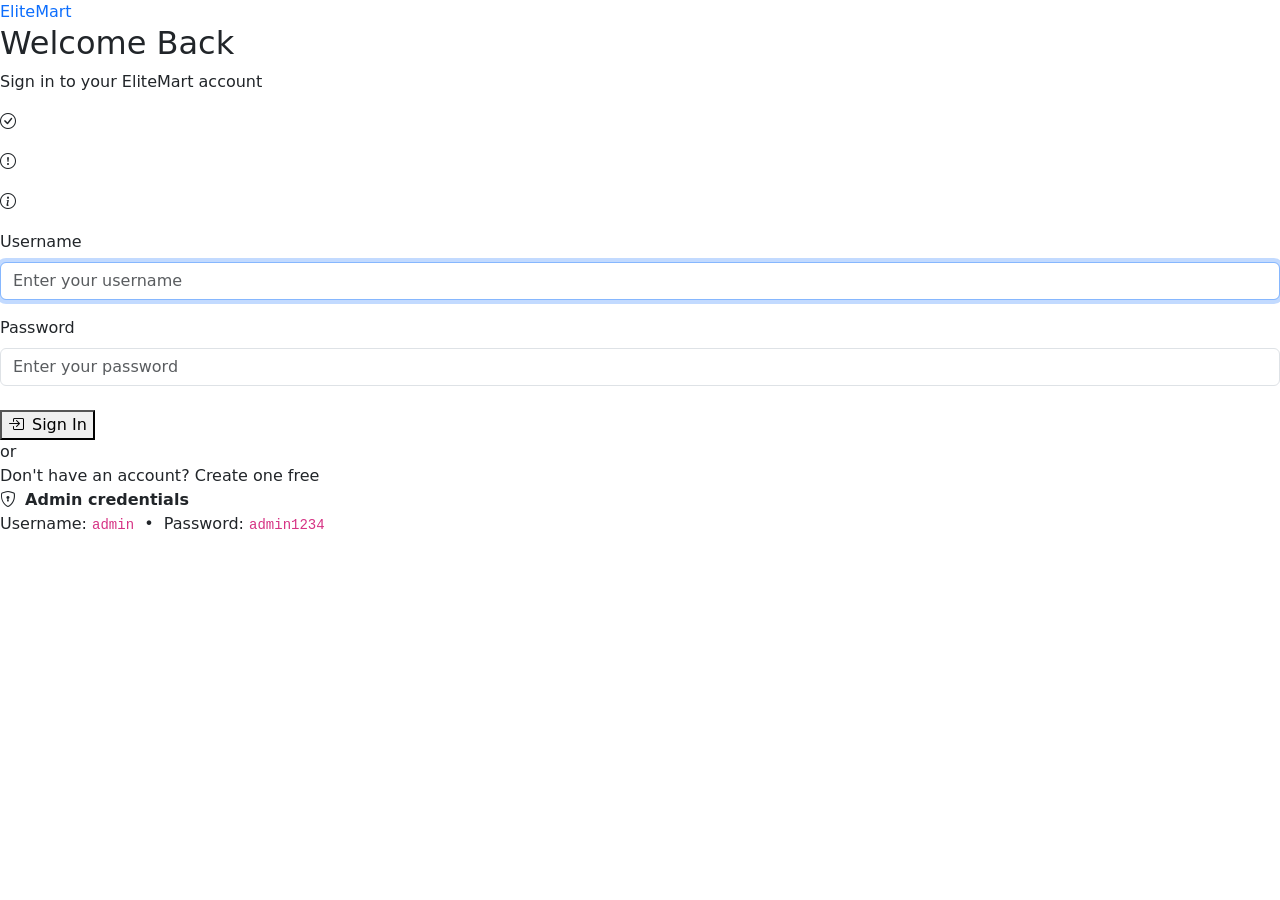
==== src/main/resources/templates/login.html @ 28c64182 "initial commit" ====
<!DOCTYPE html>
<html xmlns:th="http://www.thymeleaf.org">
<head>
  <meta charset="UTF-8">
  <meta name="viewport" content="width=device-width, initial-scale=1.0">
  <title>Sign In — EliteMart</title>
  <link rel="stylesheet" href="https://cdn.jsdelivr.net/npm/bootstrap@5.3.2/dist/css/bootstrap.min.css">
  <link rel="stylesheet" href="https://cdn.jsdelivr.net/npm/bootstrap-icons@1.11.3/font/bootstrap-icons.min.css">
  <link th:href="@{/css/style.css}" rel="stylesheet">
</head>
<body>

  <section class="auth-section">
    <div class="auth-card fade-in-up">

      <!-- Brand -->
      <a th:href="@{/}" class="auth-brand text-decoration-none">
        <span class="brand-elite">Elite</span><span class="brand-mart">Mart</span>
      </a>

      <h2 class="auth-title">Welcome Back</h2>
      <p class="auth-subtitle">Sign in to your EliteMart account</p>

      <!-- Alerts -->
      <div th:if="${success}" class="alert-success-custom mb-3">
        <i class="bi bi-check-circle me-2"></i><span th:text="${success}"></span>
      </div>
      <div th:if="${error}" class="alert-danger-custom mb-3">
        <i class="bi bi-exclamation-circle me-2"></i><span th:text="${error}"></span>
      </div>
      <div th:if="${message}" class="alert-gold mb-3">
        <i class="bi bi-info-circle me-2"></i><span th:text="${message}"></span>
      </div>

      <!-- Login form -->
      <form th:action="@{/login}" method="post">
        <div class="mb-3">
          <label class="form-label" for="username">Username</label>
          <input id="username" type="text" name="username"
                 class="form-control"
                 placeholder="Enter your username"
                 required autofocus autocomplete="username">
        </div>

        <div class="mb-4">
          <label class="form-label" for="password">Password</label>
          <input id="password" type="password" name="password"
                 class="form-control"
                 placeholder="Enter your password"
                 required autocomplete="current-password">
        </div>

        <button type="submit" class="btn-submit">
          <i class="bi bi-box-arrow-in-right me-2"></i>Sign In
        </button>
      </form>

      <div class="auth-divider">or</div>

      <div class="auth-link-text">
        Don't have an account?
        <a th:href="@{/register}">Create one free</a>
      </div>

      <!-- Admin credentials hint -->
      <div class="hint-box">
        <i class="bi bi-shield-lock me-1" style="color:var(--gold);"></i>
        <strong style="color:var(--gold);">Admin credentials</strong><br>
        Username: <code>admin</code> &nbsp;&bull;&nbsp; Password: <code>admin1234</code>
      </div>

    </div>
  </section>

  <script src="https://cdn.jsdelivr.net/npm/bootstrap@5.3.2/dist/js/bootstrap.bundle.min.js"></script>
</body>
</html>
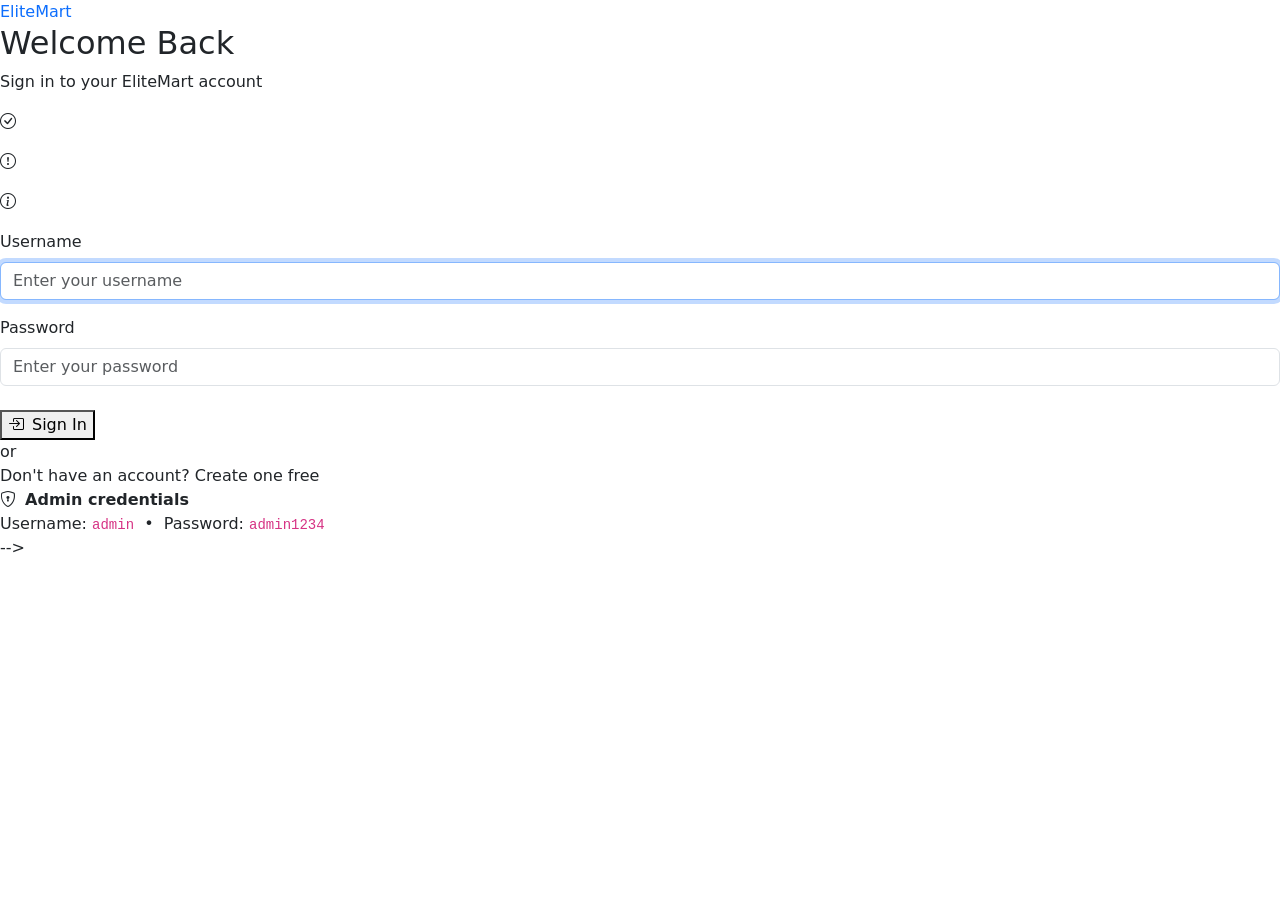
==== commit d72ab1f0: "Remove admin credentials hint from login.html Removed admin credentials hint from the login page." ====
--- a/src/main/resources/templates/login.html
+++ b/src/main/resources/templates/login.html
@@ -61,14 +61,14 @@
         Don't have an account?
         <a th:href="@{/register}">Create one free</a>
       </div>
-
+      <!--
       <!-- Admin credentials hint -->
       <div class="hint-box">
         <i class="bi bi-shield-lock me-1" style="color:var(--gold);"></i>
         <strong style="color:var(--gold);">Admin credentials</strong><br>
         Username: <code>admin</code> &nbsp;&bull;&nbsp; Password: <code>admin1234</code>
       </div>
-
+      -->
     </div>
   </section>
 
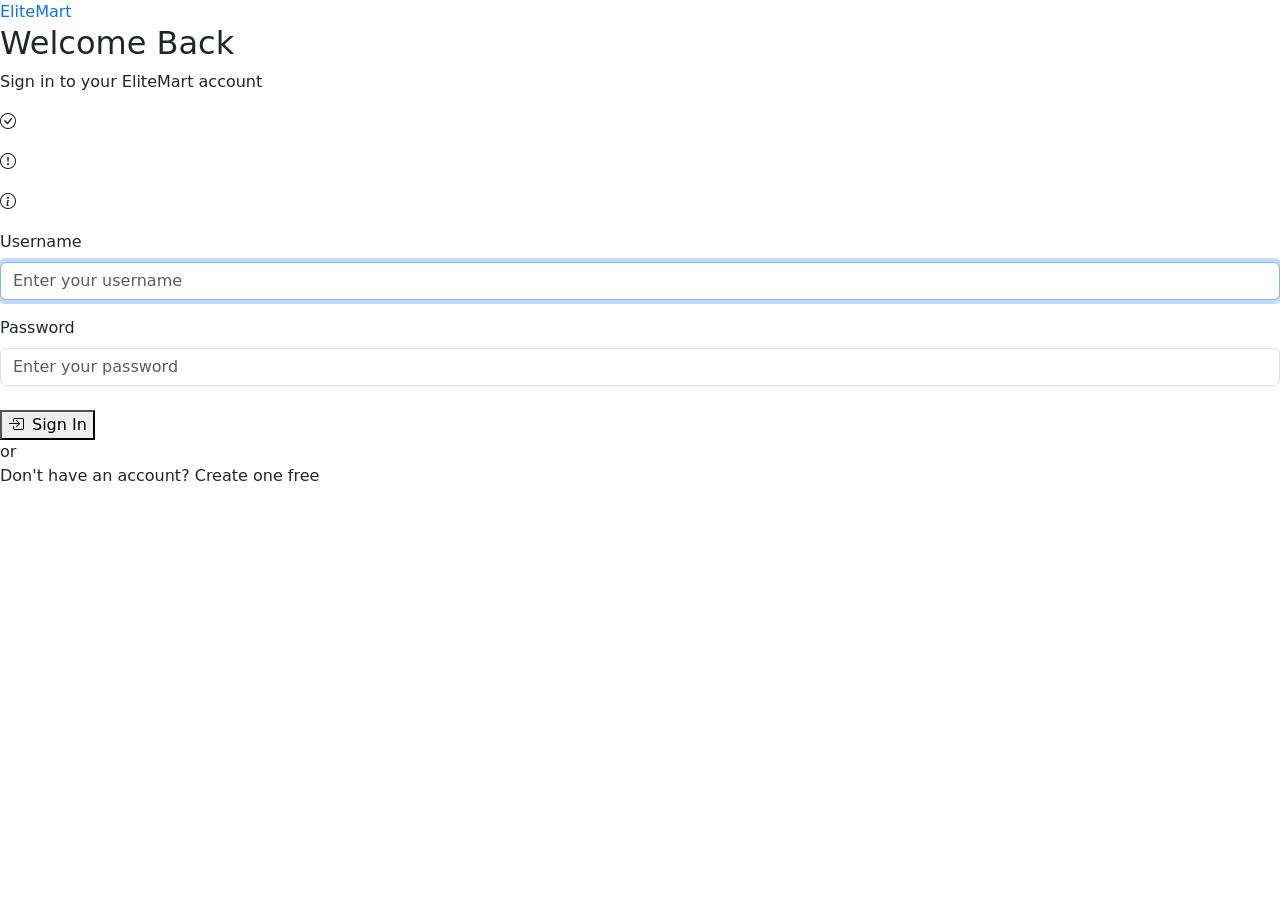
==== commit ed9b7f5a: "Update login.html" ====
--- a/src/main/resources/templates/login.html
+++ b/src/main/resources/templates/login.html
@@ -61,14 +61,7 @@
         Don't have an account?
         <a th:href="@{/register}">Create one free</a>
       </div>
-      <!--
-      <!-- Admin credentials hint -->
-      <div class="hint-box">
-        <i class="bi bi-shield-lock me-1" style="color:var(--gold);"></i>
-        <strong style="color:var(--gold);">Admin credentials</strong><br>
-        Username: <code>admin</code> &nbsp;&bull;&nbsp; Password: <code>admin1234</code>
-      </div>
-      -->
+      
     </div>
   </section>
 
